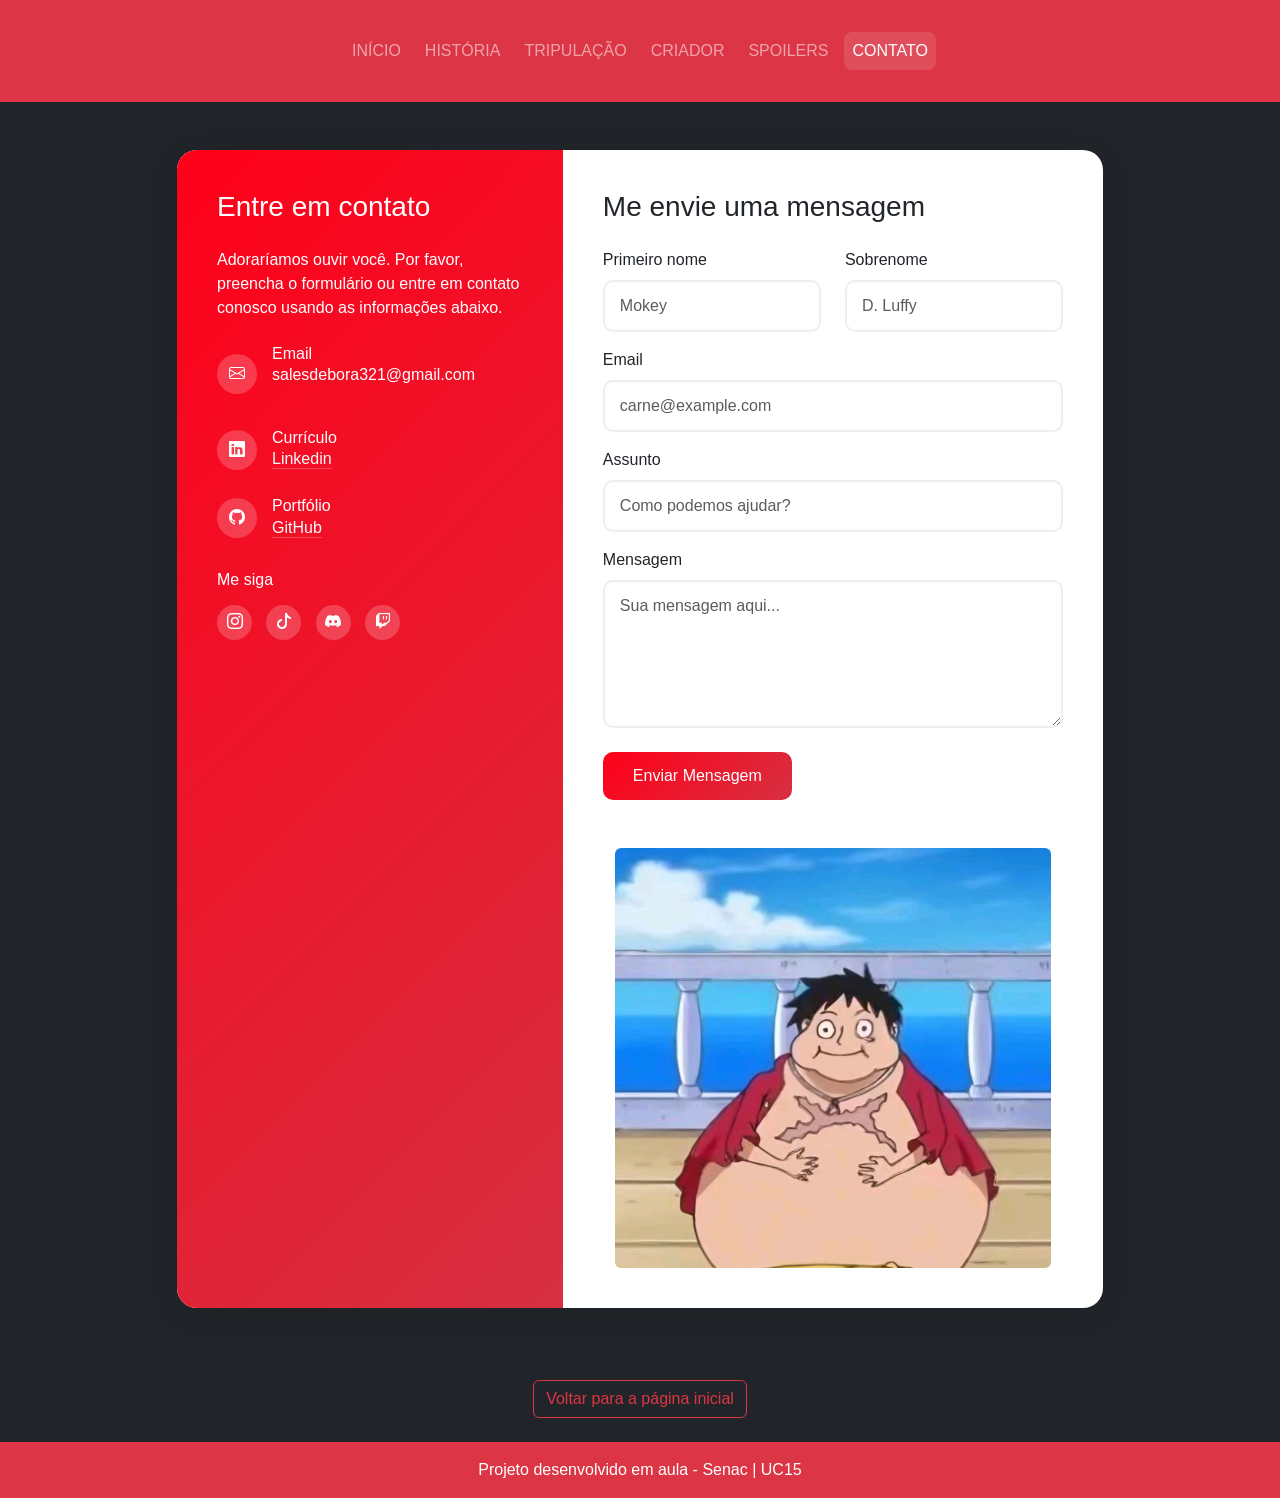
==== contato.html @ 027762a8 "Atividade em sala" ====
<!DOCTYPE html>
<html lang="pt-BR">
<head>
    <meta charset="UTF-8">
    <meta name="viewport" content="width=device-width, initial-scale=1.0">
    <title>One Piece - Contato</title>
    <link href="https://cdn.jsdelivr.net/npm/bootstrap@5.3.8/dist/css/bootstrap.min.css" rel="stylesheet">
    <link rel="stylesheet" href="style.css">
    <link rel="stylesheet" href="https://cdn.jsdelivr.net/npm/bootstrap-icons@1.11.3/font/bootstrap-icons.min.css">
</head>

<body class="page-contato" class="bg-dark">
  <header class="bg-danger text-white py-4 text-uppercase ">
    <div class="container">
      <nav class="navbar navbar-expand-md navbar-dark mt-0" aria-label="Menu principal">
        <div class="container-fluid justify-content-center">
          <button
            class="navbar-toggler"
            type="button"
            data-bs-toggle="collapse"
            data-bs-target="#menuPrincipal"
            aria-controls="menuPrincipal"
            aria-expanded="false"
            aria-label="Alternar navegação">
              <span class="navbar-toggler-icon"></span>
          </button>

          <div class="collapse navbar-collapse justify-content-center" id="menuPrincipal">
            <ul class="navbar-nav gap-md-2 text-center">
              <li class="nav-item"><a class="nav-link" href="index.html">Início</a></li>
              <li class="nav-item"><a class="nav-link" href="historia.html">História</a></li>
              <li class="nav-item"><a class="nav-link" href="tripulacao.html">Tripulação</a></li>
              <li class="nav-item"><a class="nav-link" href="criador.html">Criador</a></li>
              <li class="nav-item"><a class="nav-link" href="spoilers.html">Spoilers</a></li>
              <li class="nav-item"><a class="nav-link active" href="contato.html">Contato</a></li>
            </ul>
          </div>
        </div>
      </nav>
    </div>
  </header>
  <main class="py-0">
    <div class="container py-5">
      <div class="row justify-content-center ">
        <div class="col-lg-10 ">
          <div class="contact-wrapper ">
            <div class="row g-0 ">
              <div class="col-md-5 ">
                <div class="contact-info h-100">
                  <h3 class="mb-4">Entre em contato</h3>
                  <p class="mb-4">Adoraríamos ouvir você. Por favor, preencha o formulário ou entre em contato conosco usando as informações abaixo.</p>

                  <div class="contact-item ">
                    <div class="contact-icon">
                      <i class="bi bi-envelope"></i>
                    </div>
                    <div>
                      <h6 class="mb-0">Email</h6>
                      <p>salesdebora321@gmail.com</p>
                    </div>
                  </div>

                  <div class="contact-item">
                    <div class="contact-icon">
                      <i class="bi bi-linkedin"></i>
                    </div>
                    <div>
                      <h6 class="mb-0">Currículo</h6>
                      <a class="link-light link-offset-2 link-underline-opacity-25 link-underline-opacity-100-hover" href=https://www.linkedin.com/in/d%C3%A9bora-sales-05ab82204>Linkedin</a>
                    </div>
                  </div>

                  <div class="contact-item">
                    <div class="contact-icon">
                      <i class="bi bi-github"></i>
                    </div>
                    <div>
                      <h6 class="mb-0">Portfólio</h6>
                      <a class="link-light link-offset-2 link-underline-opacity-25 link-underline-opacity-100-hover" href=https://github.com/Debora-Sales>GitHub</a>
                    </div>
                  </div>

                  <div class="social-links">
                    <h6 class="mb-3">Me siga</h6>
                    <a href="https://www.instagram.com/debinha_op90/" class="social-icon"><i class="bi bi-instagram"></i></a>
                    <a href="https://www.tiktok.com/@mushi_sama__" class="social-icon"><i class="bi bi-tiktok"></i></a>
                    <a href="https://discord.gg/2thMaH48gq" class="social-icon"><i class="bi bi-discord"></i></a>
                    <a href="https://www.twitch.tv/mushi_sama_" class="social-icon"><i class="bi bi-twitch"></i></a>
                  </div>
                </div>
              </div>
              
              
              <div class="col-md-7">
                <div class="contact-form">
                  <h3 class="mb-4">Me envie uma mensagem</h3>
                  <form id="my-form" action="https://formspree.io/f/mgopjqoj" method="POST">
                    <div class="row">
                      <div class="col-md-6 mb-3">
                        
                        <label class="form-label" >Primeiro nome</label>

                        <input type="text" class="form-control" name="name" placeholder="Mokey">
                      </div>
                      <div class="col-md-6 mb-3">
                        <label class="form-label" >Sobrenome</label>
                        <input type="text" class="form-control" name="lastname" placeholder="D. Luffy" required>
                      </div>
                    </div>
                    
                    <div class="mb-3">
                      <label class="form-label" >Email</label>
                      <input type="email" class="form-control" name="email" placeholder="carne@example.com" required>
                    </div>
                    
                    <div class="mb-3">
                      <label class="form-label" >Assunto</label>
                      <input type="text" class="form-control" name="subject" placeholder="Como podemos ajudar?" required>
                    </div>
                    
                    <div class="mb-4">
                      <label class="form-label" >Mensagem</label>
                      <textarea class="form-control" name="message" rows="5" placeholder="Sua mensagem aqui..." required></textarea>
                    </div>
                    
                    <button type="submit" class="btn btn-submit text-white">Enviar Mensagem</button>
                    <p id="my-form-status" class="mt-3 text-center"></p>
                  </form>

                  <div class="container mt-5">
                    <img src="imagem/luffy_gordinho.jpg" alt="Map" style="width: 100%; height: 100%; object-fit: cover;" class="img-fluid rounded hero-image">
                  </div>
                </div>
              </div>
            </div>
          </div>
        </div>
      </div>
    </div>
    <div class="d-flex justify-content-center gap-2 flex-wrap py-4 ">
        <a href="index.html" class="btn btn-outline-danger">Voltar para a página inicial</a>
    </div>
        </section>
    

    <footer class="bg-danger text-white text-center py-3">
        <p class="m-0">Projeto desenvolvido em aula - Senac | UC15</p>
    </footer>
   
  </main>
  <script>
        var form = document.getElementById("my-form"); // Verifique se seu <form> tem id="my-form"
        
        async function handleSubmit(event) {
          event.preventDefault();
          var status = document.getElementById("my-form-status"); // Verifique se tem um <p id="my-form-status"></p>
          var data = new FormData(event.target);
          
          fetch(event.target.action, {
            method: form.method,
            body: data,
            headers: {
                'Accept': 'application/json'
            }
          }).then(response => {
            if (response.ok) {
              status.innerHTML = "Obrigado, Débora! Recebi sua mensagem.";
              status.style.color = "green";
              form.reset();
            } else {
              status.innerHTML = "Ops! Houve um erro no envio.";
              status.style.color = "red";
            }
          }).catch(error => {
            status.innerHTML = "Erro de conexão.";
            status.style.color = "red";
          });
        }
        form.addEventListener("submit", handleSubmit)
  </script>
  <script src="https://cdnjs.cloudflare.com/ajax/libs/bootstrap/5.3.2/js/bootstrap.bundle.min.js"></script>
  <script src="https://cdn.jsdelivr.net/npm/bootstrap@5.3.8/dist/js/bootstrap.bundle.min.js"></script>
</body>


</html>

   
           
</body>
</html>
---- style.css ----
/*
    ESTILO GERAL DA PÁGINA

    Define a fonte principal usada no site e a cor de fundo padrão.
    Mesmo usando Bootstrap, ainda podemos personalizar a aparência com CSS próprio.
*/
body{
    font-family: Arial, sans-serif;
    background-color: #212529;
}

/*
    COMPORTAMENTO DE ROLAGEM SUAVE

    Faz a navegação ficar mais agradável quando houver links internos.
    Neste projeto, a regra é mantida como boa prática, mesmo com páginas separadas.
*/
html{
    scroll-behavior: smooth;
}

/*
    AJUSTE DA IMAGEM PRINCIPAL

    hero-image é uma classe específica da página inicial.
    img também foi incluída para garantir comportamento semelhante caso outras imagens sejam usadas.

    max-height limita a altura máxima.
    object-fit: cover ajuda a imagem a preencher bem a área sem distorcer excessivamente.
*/
.hero-image,
img{
    max-height: 420px;
    object-fit: cover;
}

/*
    COR DOS TÍTULOS H2 DENTRO DO MAIN

    Mantém boa legibilidade para os títulos das seções principais.
*/
main h2{
    color: #212529;
}

/*
    ESTILO DO TEXTO INTRODUTÓRIO

    Limita a largura do parágrafo para melhorar leitura em telas grandes.
    margin-left e margin-right automáticos centralizam o bloco.
*/
.intro-text{
    max-width: 720px;
    margin-left: auto;
    margin-right: auto;
}

/*
    ESTILO PADRÃO DOS CARDS

    transition deixa os efeitos mais suaves.
    border-radius arredonda os cantos.
*/
.card{
    transition: transform 0.3s ease, box-shadow 0.3s ease;
    border-radius: 12px;
}

/*
    EFEITO QUANDO O MOUSE PASSA SOBRE O CARD

    O card sobe levemente e recebe uma sombra mais forte.
    Isso dá sensação de destaque visual.
*/
.card:hover{
    transform: translateY(-5px);
    box-shadow: 0 8px 18px rgba(0, 0, 0, 0.12);
}

/*
    PERSONALIZAÇÃO DO BOTÃO PRINCIPAL

    Mesmo usando a classe btn-primary do Bootstrap,
    podemos reforçar a aparência com:
    - padding
    - peso da fonte
    - borda arredondada
    - transição para hover
*/
.btn-primary{
    padding: 12px 24px;
    font-weight: bold;
    border-radius: 8px;
    transition: transform 0.2s ease;
}

/*
    HOVER DO BOTÃO PRINCIPAL

    Aumenta levemente o botão ao passar o mouse.
*/
.btn-primary:hover{
    transform: scale(1.03);
}

/*
    COMPLEMENTO PARA BLOCOS COM FUNDO CLARO

    A classe bg-light vem do Bootstrap.
    Aqui adicionamos uma borda suave para melhorar a separação visual.
*/
.bg-light{
    border: 1px solid #dee2e6;
}

/*
    AJUSTE DOS PARÁGRAFOS INTERNOS DOS CARDS

    Ajuda a manter espaçamento confortável entre blocos de texto.
*/
.card-text{
    margin-bottom: 0.75rem;
}

/*
    ESTILO DA LISTA SIMPLES DA PÁGINA DE SERVIÇOS

    max-width limita a largura da lista.
    margin: 0 auto centraliza o bloco.
*/
.simple-list{
    max-width: 700px;
    margin: 0 auto;
}

/*
    ESPAÇAMENTO ENTRE ITENS DA LISTA
*/
.simple-list li{
    margin-bottom: 0.5rem;
}

/*
    AJUSTES DOS LINKS DO MENU

    Cria melhor área de clique e arredondamento nos links da navbar.
*/
.navbar .nav-link{
    border-radius: 8px;
    padding: 0.45rem 0.9rem;
}

/*
    DESTAQUE DO LINK ATIVO E HOVER NO MENU

    nav-link.active destaca a página atual.
    nav-link:hover melhora a resposta visual ao passar o mouse.
*/
.navbar .nav-link.active,
.navbar .nav-link:hover{
    background-color: rgba(255, 255, 255, 0.12);
}

/*Tripulação*/

@import url('https://fonts.googleapis.com/css?family=Muli&display=swap');

* {
  box-sizing: border-box;
}

/* Efeito de elevação apenas na página da tripulação */
.page-tripulacao .card {
    transition: transform 0.3s ease, box-shadow 0.3s ease;
    border: none;
    border-radius: 15px; /* Deixa as pontas mais arredondadas e modernas */
}

.page-tripulacao .card:hover {
    transform: translateY(-12px);
    box-shadow: 0 15px 30px rgba(0,0,0,0.3) !important;
}

/* Garante que as imagens fiquem padronizadas apenas nessa página */
.page-tripulacao .card-img-top {
    height: 280px;
    object-fit: cover;
    border-top-left-radius: 15px;
    border-top-right-radius: 15px;
}

/* Estilo do botão arredondado específico */
.page-tripulacao .btn-danger {
    border-radius: 50px;
    font-weight: bold;
    text-transform: uppercase;
    font-size: 0.8rem;
    letter-spacing: 1px;
}

.page-contato {
    .contact-wrapper {
      background: white;
      border-radius: 20px;
      overflow: hidden;
      box-shadow: 0 5px 30px rgba(0,0,0,0.1);
    }

    .contact-info {
      background: linear-gradient(135deg, #ff0019,  #D63041);
      padding: 40px;
      color: white;
    }

    .contact-item {
      display: flex;
      align-items: center;
      margin-bottom: 25px;
      transition: all 0.3s ease;
    }

    .contact-item:hover {
      transform: translateX(10px);
    }

    .contact-icon {
      width: 40px;
      height: 40px;
      background: rgba(255,255,255,0.2);
      border-radius: 50%;
      display: flex;
      align-items: center;
      justify-content: center;
      margin-right: 15px;
      
    }

    .social-links {
      margin-top: 30px;
    }

    .social-icon {
      width: 35px;
      height: 35px;
      color: #ffffff;
      background: rgba(255,255,255,0.2);
      border-radius: 50%;
      display: inline-flex;
      align-items: center;
      justify-content: center;
      margin-right: 10px;
      transition: all 0.3s ease;
    }

    .social-icon:hover {
      background: white;
      color: #D63041;
      transform: translateY(-3px);
    }

    .contact-form {
      padding: 40px;
    }

    .form-control {
      border-radius: 10px;
      padding: 12px 15px;
      border: 2px solid #eee;
      transition: all 0.3s ease;
    }

    .form-control:focus {
      border-color: #D63041;
      box-shadow: none;
    }

    .form-label {
      font-weight: 500;
      margin-bottom: 8px;
    }

    .btn-submit {
      background: linear-gradient(135deg, #ff0019, #D63041);
      border: none;
      padding: 12px 30px;
      border-radius: 10px;
      transition: all 0.3s ease;
    }

    .btn-submit:hover {
      transform: translateY(-2px);
      box-shadow: 0 5px 15px rgba(255, 0, 0, 0.3);
    }

    .map-container {
      height: 200px;
      border-radius: 10px;
      overflow: hidden;
      margin-top: 20px;
    }
}
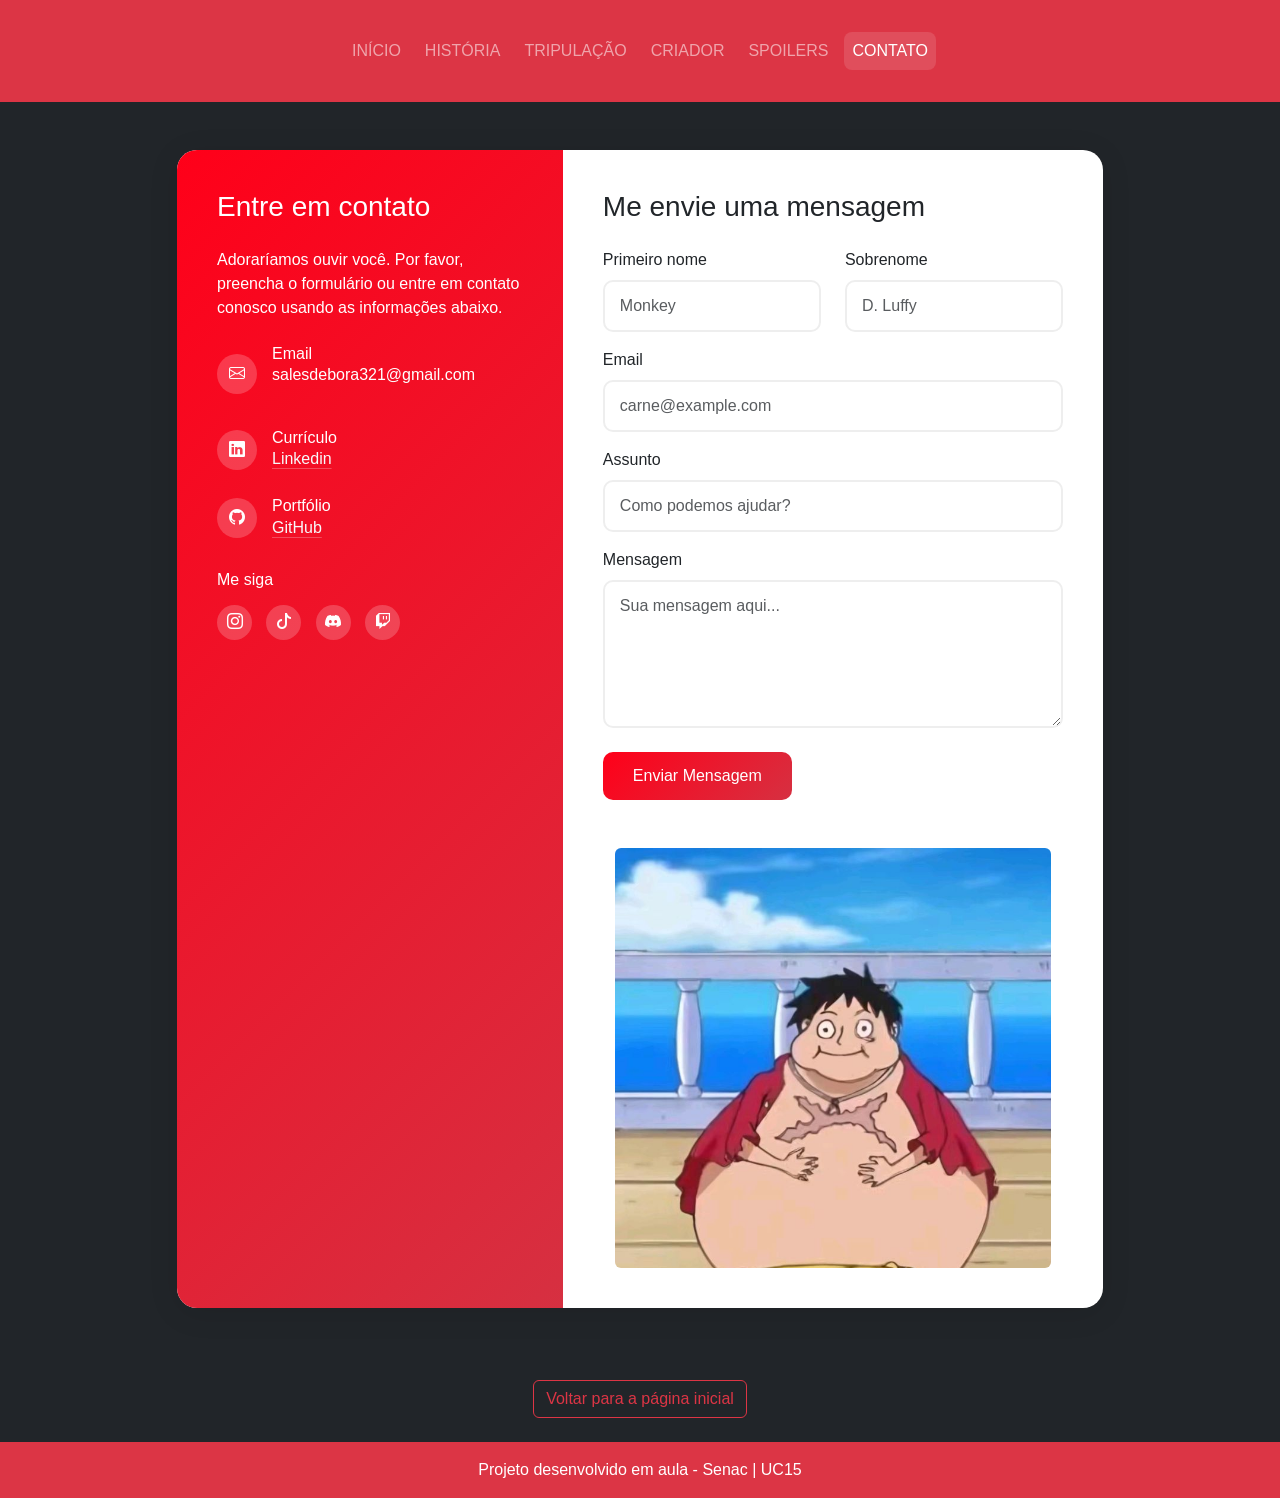
==== commit 4716eb7c: "Corrigindo Corrigindo nome do Luffy" ====
--- a/contato.html
+++ b/contato.html
@@ -100,7 +100,7 @@
                         
                         <label class="form-label" >Primeiro nome</label>
 
-                        <input type="text" class="form-control" name="name" placeholder="Mokey">
+                        <input type="text" class="form-control" name="name" placeholder="Monkey">
                       </div>
                       <div class="col-md-6 mb-3">
                         <label class="form-label" >Sobrenome</label>
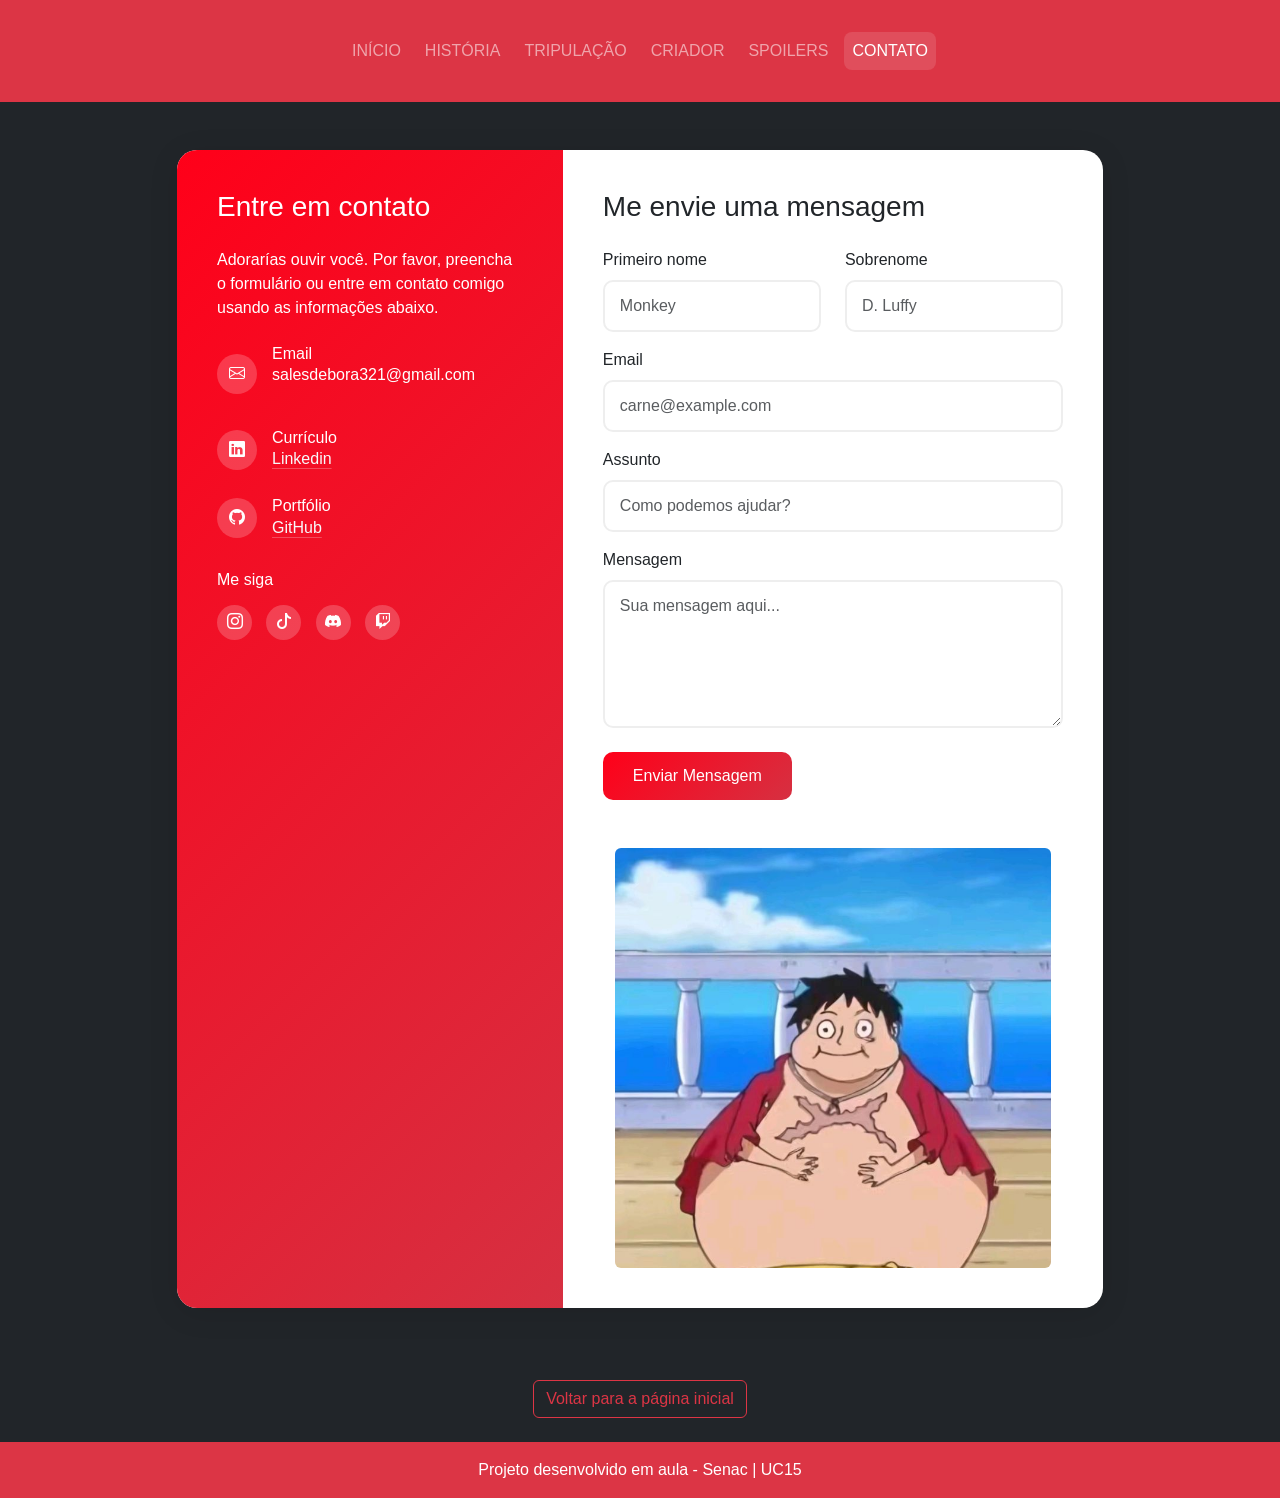
==== commit 4fa7ca8f: "Corrigindo" ====
--- a/contato.html
+++ b/contato.html
@@ -48,7 +48,7 @@
               <div class="col-md-5 ">
                 <div class="contact-info h-100">
                   <h3 class="mb-4">Entre em contato</h3>
-                  <p class="mb-4">Adoraríamos ouvir você. Por favor, preencha o formulário ou entre em contato conosco usando as informações abaixo.</p>
+                  <p class="mb-4">Adorarías ouvir você. Por favor, preencha o formulário ou entre em contato comigo usando as informações abaixo.</p>
 
                   <div class="contact-item ">
                     <div class="contact-icon">
@@ -164,7 +164,7 @@
             }
           }).then(response => {
             if (response.ok) {
-              status.innerHTML = "Obrigado, Débora! Recebi sua mensagem.";
+              status.innerHTML = "Obrigada! Recebi sua mensagem.";
               status.style.color = "green";
               form.reset();
             } else {
